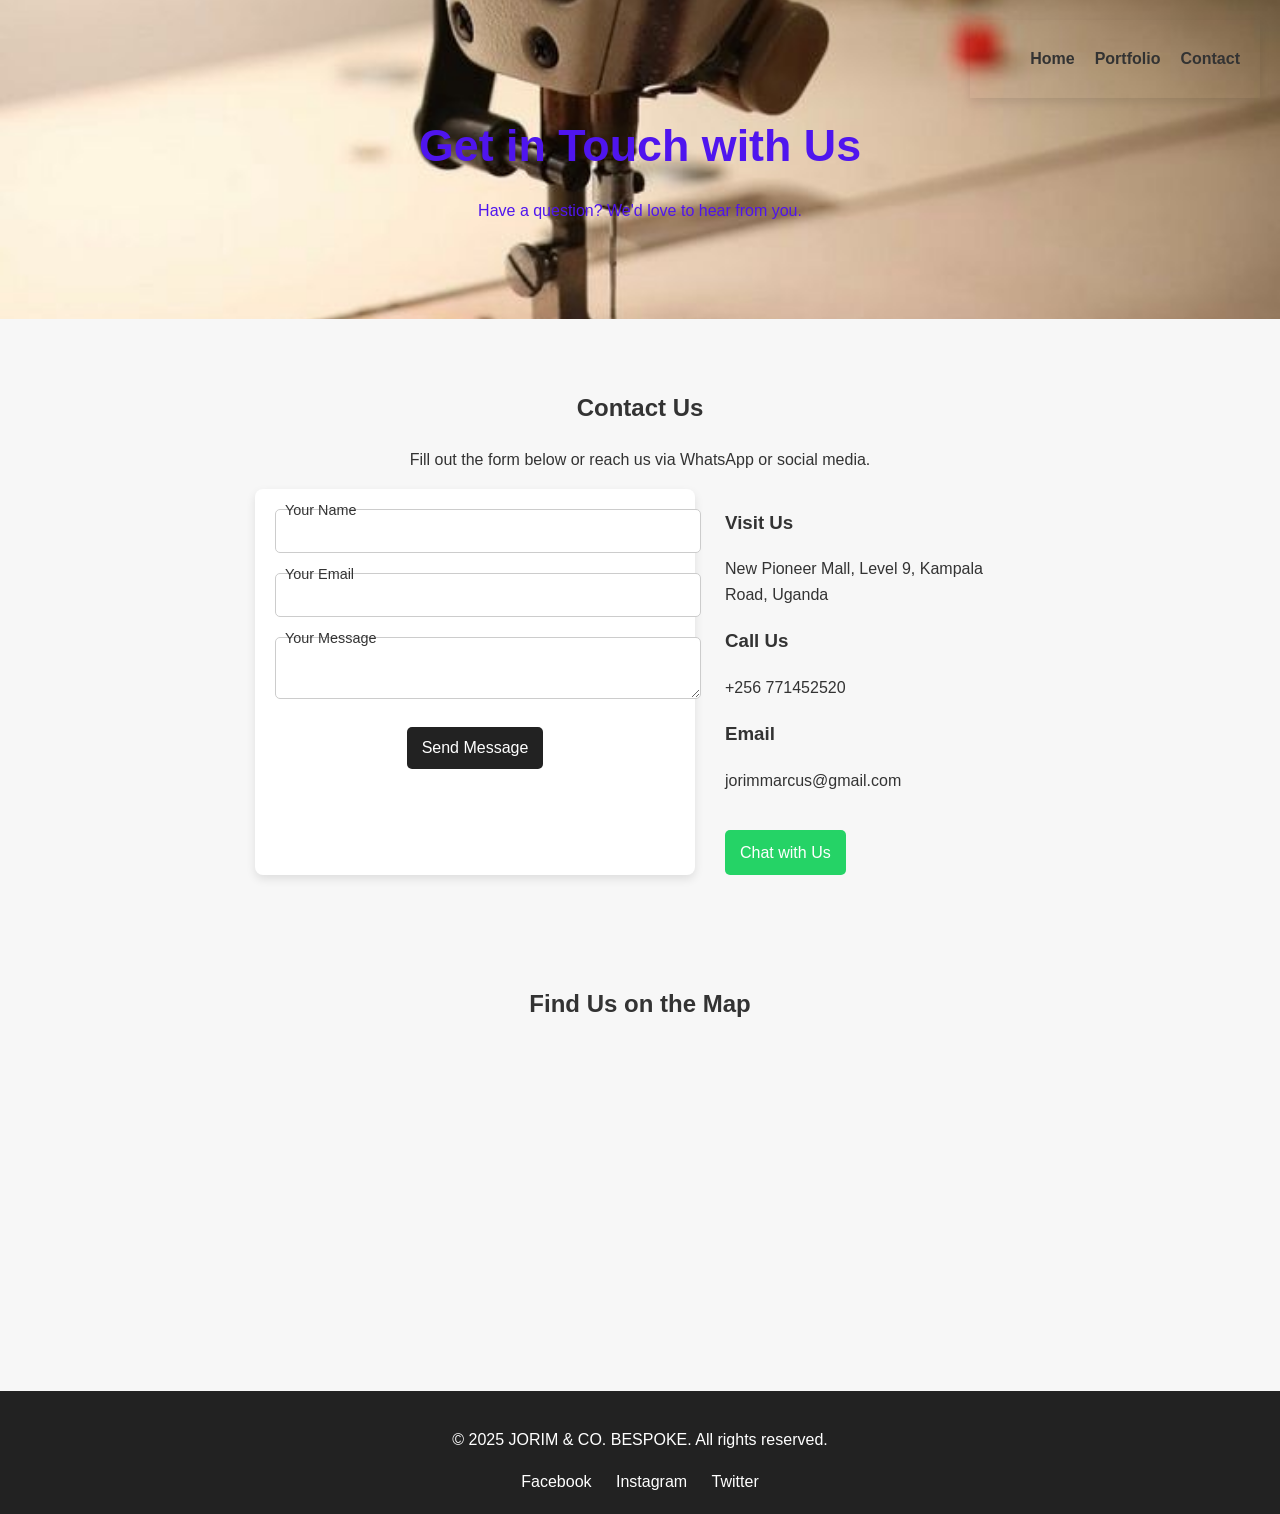
==== contact.html @ 069df71d "Initial website upload" ====
<!DOCTYPE html>
<html lang="en">
<head>
    <meta charset="UTF-8">
    <meta name="viewport" content="width=device-width, initial-scale=1.0">
    <meta name="description" content="Contact JORIM & CO. for custom tailoring and fashion design inquiries.">
    <title>Contact - JORIM & CO. BESPOKE</title>
    <link rel="stylesheet" href="styles2.css">
    <script src="scripts1.js" defer></script>
    <link rel="shortcut icon" href="images/logo.png" type="image/x-icon">
</head>
<body>
    <!-- Hero Section -->
    <header class="contact-hero">
        <h1>Get in Touch with Us</h1>
        <p>Have a question? We'd love to hear from you.</p>
    </header>
    
    <!-- Navigation -->
    <nav>
        <ul>
            <li><a href="index.html" class="active">Home</a></li>
            <li><a href="portfolio.html">Portfolio</a></li>
            <li><a href="contact.html">Contact</a></li>
        </ul>
    </nav>

    <!-- Contact Section -->
    <section class="contact-section">
        <h2>Contact Us</h2>
        <p>Fill out the form below or reach us via WhatsApp or social media.</p>
        
        <div class="contact-container">
            <!-- Contact Form -->
            <form action="submit_form.php" method="POST" class="contact-form">
                <div class="input-group">
                    <input type="text" id="name" name="name" required>
                    <label for="name">Your Name</label>
                </div>
                
                <div class="input-group">
                    <input type="email" id="email" name="email" required>
                    <label for="email">Your Email</label>
                </div>
                
                <div class="input-group">
                    <textarea id="message" name="message" required></textarea>
                    <label for="message">Your Message</label>
                </div>

                <button type="submit" class="btn-primary">Send Message</button>
            </form>

            <!-- Contact Details -->
            <div class="contact-details">
                <h3>Visit Us</h3>
                <p>New Pioneer Mall, Level 9, Kampala Road, Uganda</p>

                <h3>Call Us</h3>
                <p>+256 771452520</p>

                <h3>Email</h3>
                <p>jorimmarcus@gmail.com</p>

                <!-- WhatsApp Quick Contact -->
                <a href="https://wa.me/256771452520" target="_blank" class="whatsapp-button">
                    <div class="whatsapp-icon"></div>
                    Chat with Us
                </a>
            </div>
        </div>
    </section>

    <!-- Google Maps Section -->
    <section class="map-section">
        <h2>Find Us on the Map</h2>
        <div class="map-container">
            <iframe src="https://www.google.com/maps/dir//0.3142967,32.5794416/@0.321233,32.5659239,15.76z?entry=ttu" width="100%" height="300" style="border:0;" allowfullscreen loading="lazy"></iframe>
        </div>
    </section>

    <!-- Footer -->
    <footer>
        <p>&copy; 2025 JORIM & CO. BESPOKE. All rights reserved.</p>
        <div class="social-icons">
            <a href="https://facebook.com" target="_blank">Facebook</a>
            <a href="https://instagram.com" target="_blank">Instagram</a>
            <a href="https://twitter.com" target="_blank">Twitter</a>
        </div>
    </footer>
</body>
</html>
---- styles2.css ----
/* General Styles */
body {
    font-family: 'Poppins', sans-serif;
    line-height: 1.6;
    margin: 0;
    padding: 0;
    background: #f7f7f7;
    color: #333;
}

/* Navigation Bar */
nav {
    position: absolute;
    top: 20px;
    right: 20px;
    padding: 10px 20px;
    box-shadow: 0px 4px 10px rgba(0, 0, 0, 0.1);
}

nav ul {
    list-style: none;
    display: flex;
    gap: 20px;
}

nav ul li a {
    text-decoration: none;
    color: #333;
    font-weight: 600;
    transition: color 0.3s ease;
}

nav ul li a:hover {
    color: #ff6f61;
}


/* Hero Section */
.contact-hero {
    background: url('images/bg.jpg') no-repeat center center/cover;
    color: rgb(79, 21, 238);
    text-align: center;
    padding: 80px 20px;
}

.contact-hero h1 {
    font-size: 2.8rem;
    margin-bottom: 10px;
}

/* Contact Section */
.contact-section {
    padding: 50px 20px;
    text-align: center;
}

.contact-container {
    display: flex;
    justify-content: center;
    gap: 30px;
    flex-wrap: wrap;
    max-width: 900px;
    margin: auto;
}

/* Contact Form */
.contact-form {
    flex: 1;
    max-width: 400px;
    background: white;
    padding: 20px;
    border-radius: 8px;
    box-shadow: 0px 4px 10px rgba(0, 0, 0, 0.1);
}

.input-group {
    position: relative;
    margin-bottom: 20px;
}

.input-group input, .input-group textarea {
    width: 100%;
    padding: 12px;
    border: 1px solid #ccc;
    border-radius: 5px;
    font-size: 1rem;
}

.input-group label {
    position: absolute;
    top: 14px;
    left: 12px;
    font-size: 1rem;
    transition: 0.3s ease-in-out;
    color: #aaa;
}

.input-group input:focus + label,
.input-group textarea:focus + label,
.input-group input:not(:placeholder-shown) + label,
.input-group textarea:not(:placeholder-shown) + label {
    top: -10px;
    left: 10px;
    font-size: 0.9rem;
    color: #333;
}

button {
    background: #222;
    color: white;
    padding: 12px 15px;
    border: none;
    border-radius: 5px;
    font-size: 1rem;
    cursor: pointer;
    transition: 0.3s;
}

button:hover {
    background: #444;
}

/* Contact Details */
.contact-details {
    flex: 1;
    max-width: 300px;
    text-align: left;
}

.whatsapp-button {
    display: inline-flex;
    align-items: center;
    background: #25d366;
    color: white;
    padding: 10px 15px;
    border-radius: 5px;
    text-decoration: none;
    margin-top: 20px;
    transition: 0.3s;
}

.whatsapp-button img {
    width: 24px;
    margin-right: 10px;
}

.whatsapp-button:hover {
    background: #128c7e;
}

/* Google Map */
.map-section {
    text-align: center;
    padding: 40px 20px;
}

.map-container {
    max-width: 800px;
    margin: auto;
}

/* Footer */
footer {
    text-align: center;
    padding: 20px;
    background: #222;
    color: white;
}

.social-icons a {
    color: white;
    margin: 0 10px;
    text-decoration: none;
}

.social-icons a:hover {
    text-decoration: underline;
}

/* WhatsApp Button Animation */
.pulse-animation {
    animation: pulse 1.5s infinite;
}

@keyframes pulse {
    0% { transform: scale(1); }
    50% { transform: scale(1.1); }
    100% { transform: scale(1); }
}

@media (max-width: 900px) {
    nav {
        position: static;
        margin: 15px auto 0;
        width: fit-content;
        padding: 10px 14px;
    }

    nav ul {
        flex-wrap: wrap;
        justify-content: center;
        gap: 14px;
        margin: 0;
        padding: 0;
    }

    .contact-hero h1 {
        font-size: 2.2rem;
    }

    .contact-section h2,
    .map-section h2 {
        font-size: 1.8rem;
    }

    .contact-details {
        text-align: center;
        max-width: 400px;
    }
}

@media (max-width: 480px) {
    .contact-hero {
        padding: 56px 16px 36px;
    }

    .contact-hero h1 {
        font-size: 1.8rem;
        line-height: 1.3;
    }

    .contact-hero p,
    .contact-section p,
    .contact-details p {
        font-size: 0.98rem;
    }

    .contact-form {
        max-width: 100%;
    }

    .input-group input,
    .input-group textarea {
        font-size: 0.95rem;
    }

    .whatsapp-button {
        width: 100%;
        justify-content: center;
    }
}
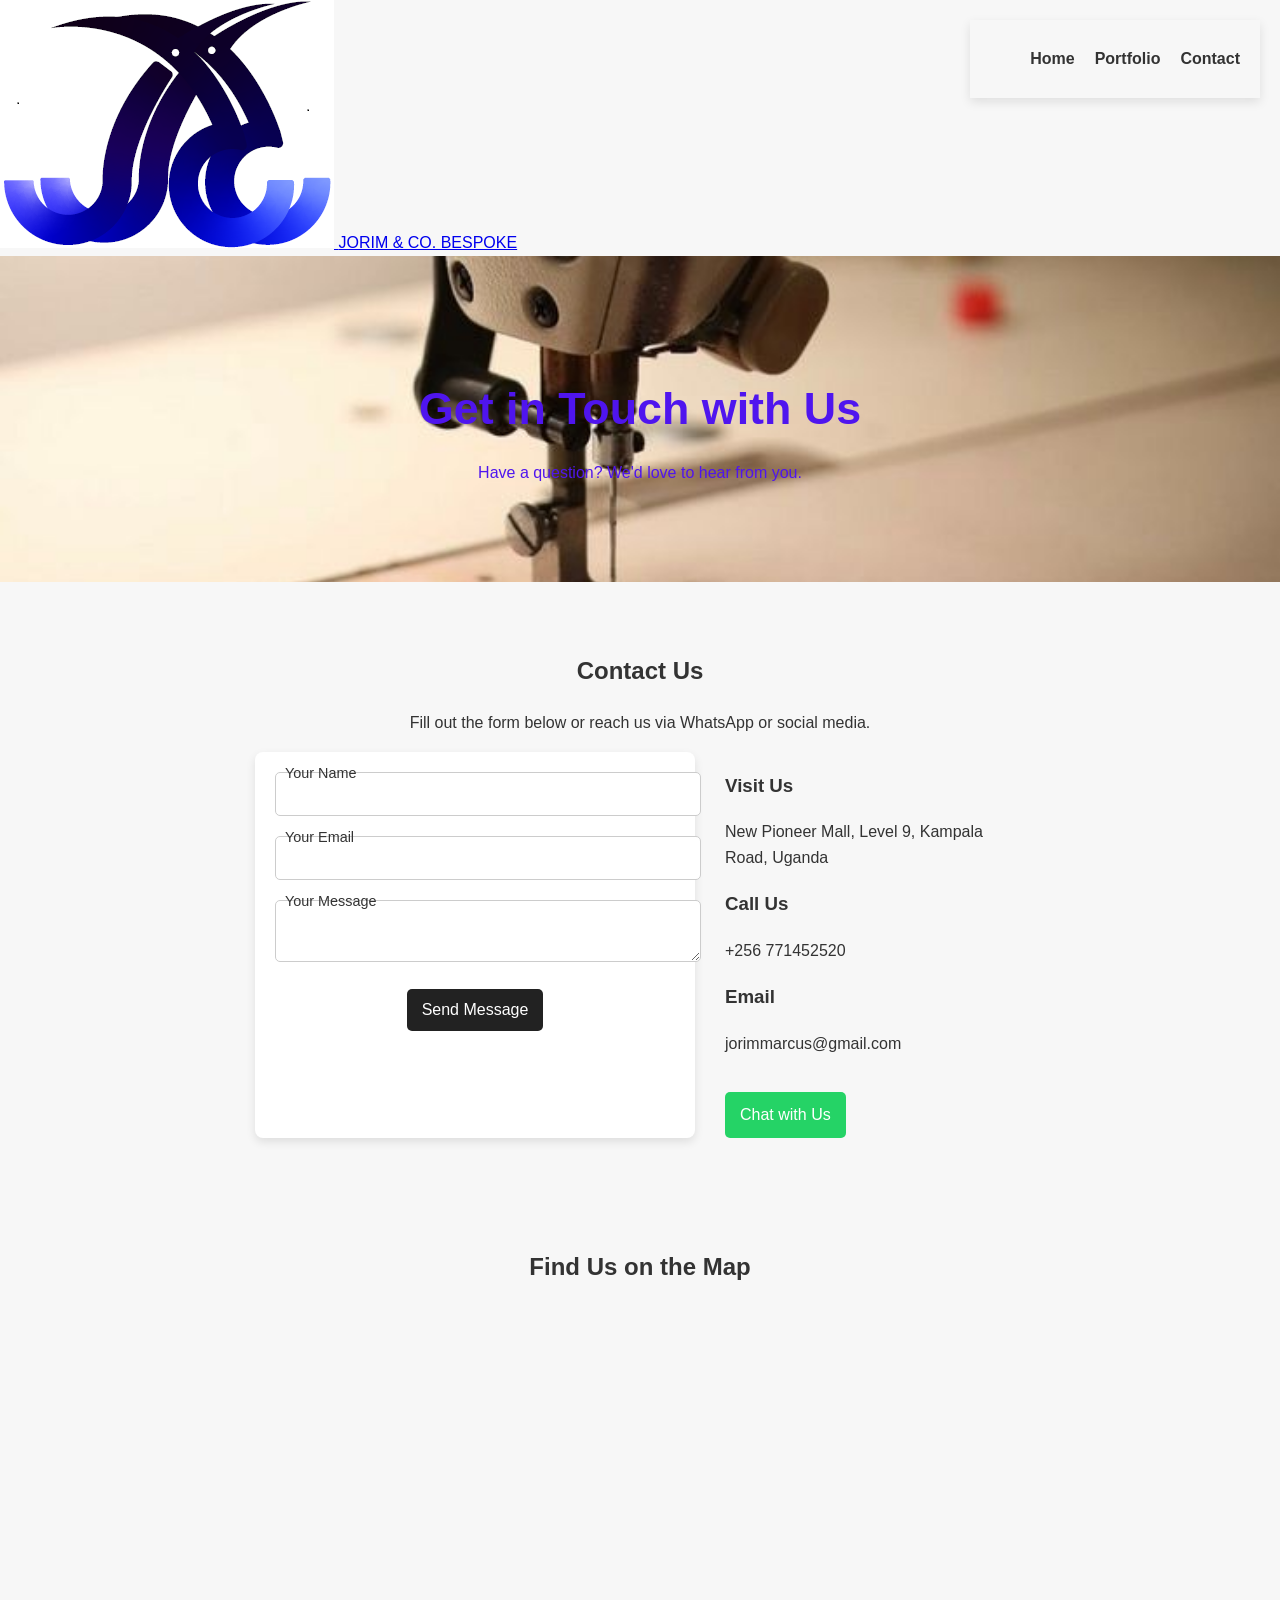
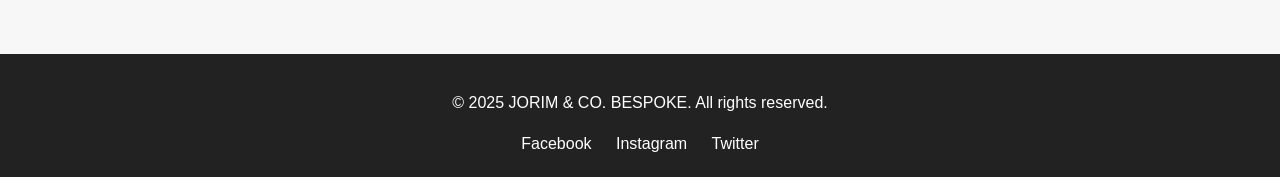
==== commit 34724c49: "Add professional branded contact header" ====
--- a/contact.html
+++ b/contact.html
@@ -1,92 +1,97 @@
-<!DOCTYPE html>
-<html lang="en">
-<head>
-    <meta charset="UTF-8">
-    <meta name="viewport" content="width=device-width, initial-scale=1.0">
-    <meta name="description" content="Contact JORIM & CO. for custom tailoring and fashion design inquiries.">
-    <title>Contact - JORIM & CO. BESPOKE</title>
-    <link rel="stylesheet" href="styles2.css">
-    <script src="scripts1.js" defer></script>
-    <link rel="shortcut icon" href="images/logo.png" type="image/x-icon">
-</head>
-<body>
-    <!-- Hero Section -->
-    <header class="contact-hero">
-        <h1>Get in Touch with Us</h1>
-        <p>Have a question? We'd love to hear from you.</p>
-    </header>
-    
-    <!-- Navigation -->
-    <nav>
-        <ul>
-            <li><a href="index.html" class="active">Home</a></li>
-            <li><a href="portfolio.html">Portfolio</a></li>
-            <li><a href="contact.html">Contact</a></li>
-        </ul>
-    </nav>
-
-    <!-- Contact Section -->
-    <section class="contact-section">
-        <h2>Contact Us</h2>
-        <p>Fill out the form below or reach us via WhatsApp or social media.</p>
-        
-        <div class="contact-container">
-            <!-- Contact Form -->
-            <form action="submit_form.php" method="POST" class="contact-form">
-                <div class="input-group">
-                    <input type="text" id="name" name="name" required>
-                    <label for="name">Your Name</label>
-                </div>
-                
-                <div class="input-group">
-                    <input type="email" id="email" name="email" required>
-                    <label for="email">Your Email</label>
-                </div>
-                
-                <div class="input-group">
-                    <textarea id="message" name="message" required></textarea>
-                    <label for="message">Your Message</label>
-                </div>
-
-                <button type="submit" class="btn-primary">Send Message</button>
-            </form>
-
-            <!-- Contact Details -->
-            <div class="contact-details">
-                <h3>Visit Us</h3>
-                <p>New Pioneer Mall, Level 9, Kampala Road, Uganda</p>
-
-                <h3>Call Us</h3>
-                <p>+256 771452520</p>
-
-                <h3>Email</h3>
-                <p>jorimmarcus@gmail.com</p>
-
-                <!-- WhatsApp Quick Contact -->
-                <a href="https://wa.me/256771452520" target="_blank" class="whatsapp-button">
-                    <div class="whatsapp-icon"></div>
-                    Chat with Us
-                </a>
-            </div>
-        </div>
-    </section>
-
-    <!-- Google Maps Section -->
-    <section class="map-section">
-        <h2>Find Us on the Map</h2>
-        <div class="map-container">
-            <iframe src="https://www.google.com/maps/dir//0.3142967,32.5794416/@0.321233,32.5659239,15.76z?entry=ttu" width="100%" height="300" style="border:0;" allowfullscreen loading="lazy"></iframe>
-        </div>
-    </section>
-
-    <!-- Footer -->
-    <footer>
-        <p>&copy; 2025 JORIM & CO. BESPOKE. All rights reserved.</p>
-        <div class="social-icons">
-            <a href="https://facebook.com" target="_blank">Facebook</a>
-            <a href="https://instagram.com" target="_blank">Instagram</a>
-            <a href="https://twitter.com" target="_blank">Twitter</a>
-        </div>
-    </footer>
-</body>
-</html>
+<!DOCTYPE html>
+<html lang="en">
+<head>
+    <meta charset="UTF-8">
+    <meta name="viewport" content="width=device-width, initial-scale=1.0">
+    <meta name="description" content="Contact JORIM & CO. for custom tailoring and fashion design inquiries.">
+    <title>Contact - JORIM & CO. BESPOKE</title>
+    <link rel="stylesheet" href="styles2.css">
+    <script src="scripts1.js" defer></script>
+    <link rel="shortcut icon" href="images/logo.png" type="image/x-icon">
+</head>
+<body>
+    <header class="site-header">
+        <a href="index.html" class="brand-link" aria-label="JORIM & CO. BESPOKE home">
+            <img src="images/logo.png" alt="Jorim & CO. Logo">
+            <span class="brand-name">JORIM & CO. BESPOKE</span>
+        </a>
+        <nav class="site-nav">
+            <ul>
+                <li><a href="index.html">Home</a></li>
+                <li><a href="portfolio.html">Portfolio</a></li>
+                <li><a href="contact.html" class="active">Contact</a></li>
+            </ul>
+        </nav>
+    </header>
+
+    <!-- Hero Section -->
+    <section class="contact-hero">
+        <h1>Get in Touch with Us</h1>
+        <p>Have a question? We'd love to hear from you.</p>
+    </section>
+
+    <!-- Contact Section -->
+    <section class="contact-section">
+        <h2>Contact Us</h2>
+        <p>Fill out the form below or reach us via WhatsApp or social media.</p>
+        
+        <div class="contact-container">
+            <!-- Contact Form -->
+            <form action="submit_form.php" method="POST" class="contact-form">
+                <div class="input-group">
+                    <input type="text" id="name" name="name" required>
+                    <label for="name">Your Name</label>
+                </div>
+                
+                <div class="input-group">
+                    <input type="email" id="email" name="email" required>
+                    <label for="email">Your Email</label>
+                </div>
+                
+                <div class="input-group">
+                    <textarea id="message" name="message" required></textarea>
+                    <label for="message">Your Message</label>
+                </div>
+
+                <button type="submit" class="btn-primary">Send Message</button>
+            </form>
+
+            <!-- Contact Details -->
+            <div class="contact-details">
+                <h3>Visit Us</h3>
+                <p>New Pioneer Mall, Level 9, Kampala Road, Uganda</p>
+
+                <h3>Call Us</h3>
+                <p>+256 771452520</p>
+
+                <h3>Email</h3>
+                <p>jorimmarcus@gmail.com</p>
+
+                <!-- WhatsApp Quick Contact -->
+                <a href="https://wa.me/256771452520" target="_blank" class="whatsapp-button">
+                    <div class="whatsapp-icon"></div>
+                    Chat with Us
+                </a>
+            </div>
+        </div>
+    </section>
+
+    <!-- Google Maps Section -->
+    <section class="map-section">
+        <h2>Find Us on the Map</h2>
+        <div class="map-container">
+            <iframe src="https://www.google.com/maps/dir//0.3142967,32.5794416/@0.321233,32.5659239,15.76z?entry=ttu" width="100%" height="300" style="border:0;" allowfullscreen loading="lazy"></iframe>
+        </div>
+    </section>
+
+    <!-- Footer -->
+    <footer>
+        <p>&copy; 2025 JORIM & CO. BESPOKE. All rights reserved.</p>
+        <div class="social-icons">
+            <a href="https://facebook.com" target="_blank">Facebook</a>
+            <a href="https://instagram.com" target="_blank">Instagram</a>
+            <a href="https://twitter.com" target="_blank">Twitter</a>
+        </div>
+    </footer>
+</body>
+</html>
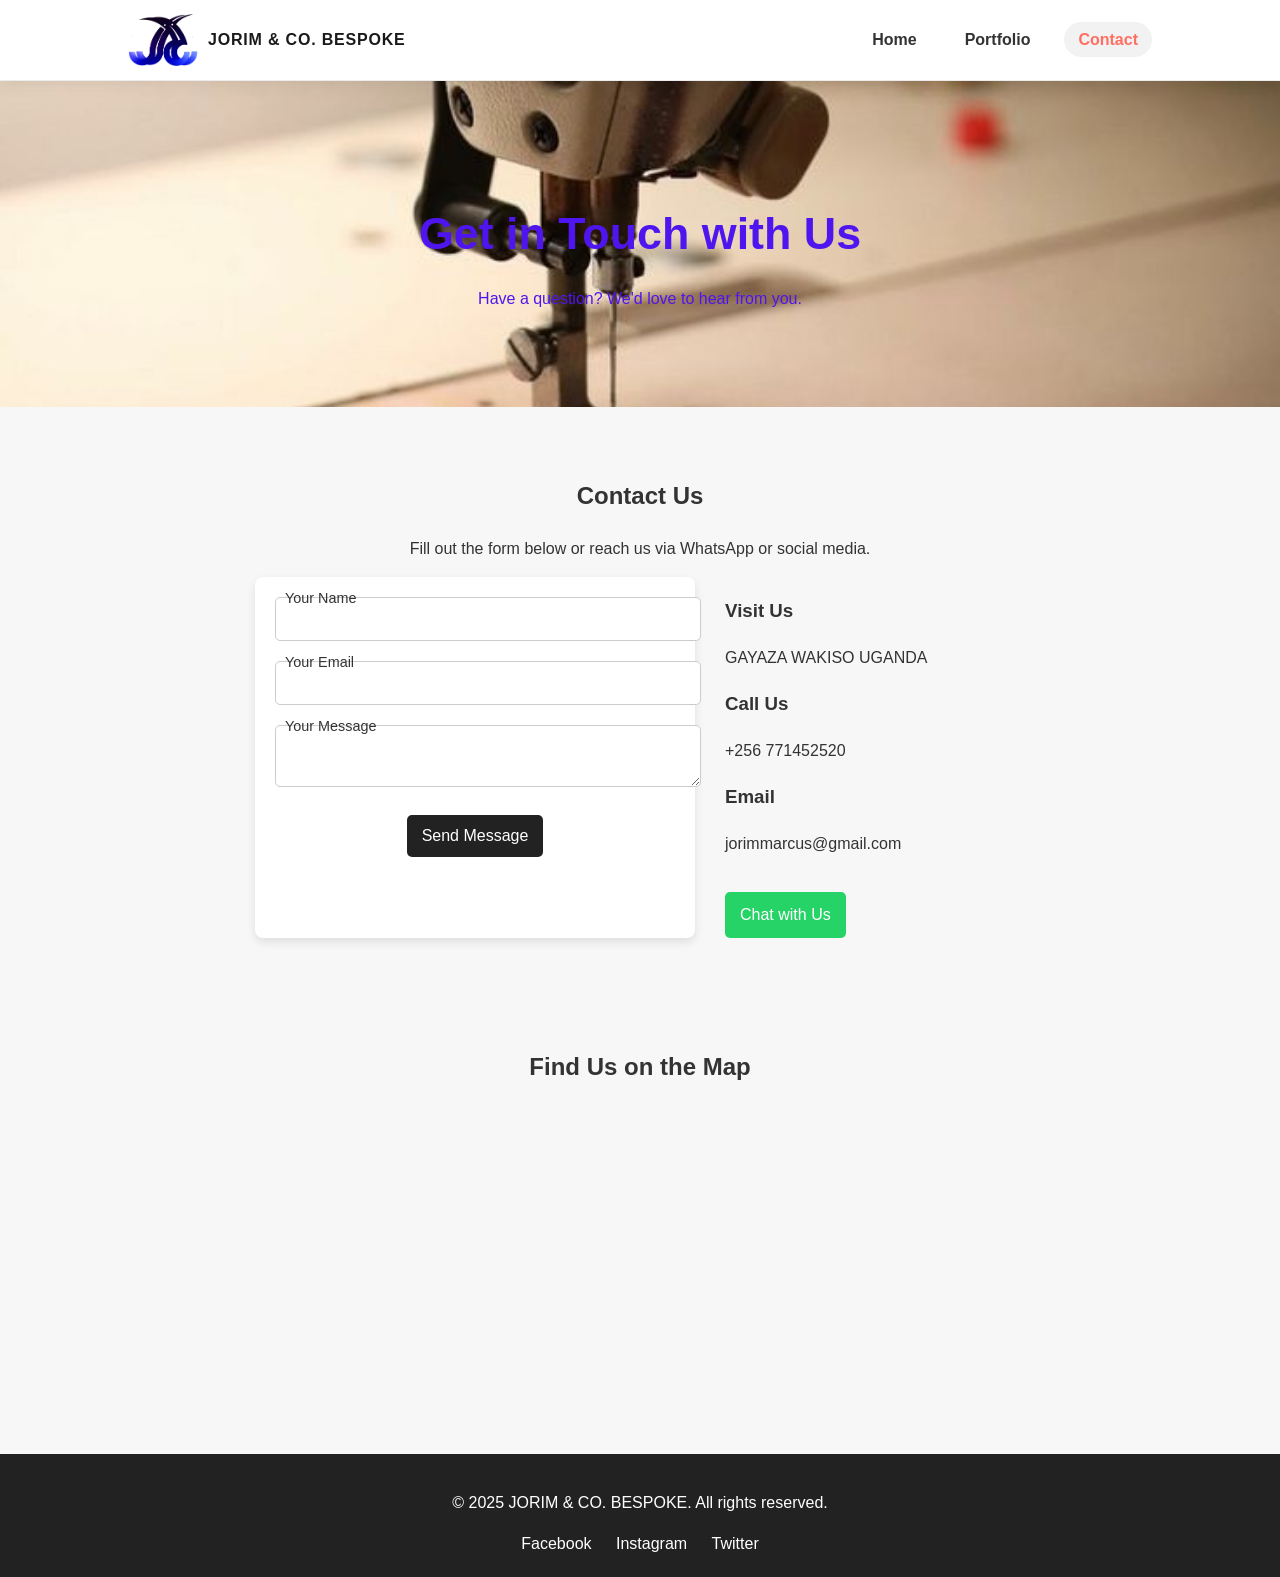
==== commit efa48474: "Update contact address to Gayaza Wakiso Uganda" ====
--- a/contact.html
+++ b/contact.html
@@ -59,7 +59,7 @@
             <!-- Contact Details -->
             <div class="contact-details">
                 <h3>Visit Us</h3>
-                <p>New Pioneer Mall, Level 9, Kampala Road, Uganda</p>
+                <p>GAYAZA WAKISO UGANDA</p>
 
                 <h3>Call Us</h3>
                 <p>+256 771452520</p>
--- a/styles2.css
+++ b/styles2.css
@@ -1,251 +1,292 @@
-/* General Styles */
-body {
-    font-family: 'Poppins', sans-serif;
-    line-height: 1.6;
-    margin: 0;
-    padding: 0;
-    background: #f7f7f7;
-    color: #333;
-}
-
-/* Navigation Bar */
-nav {
-    position: absolute;
-    top: 20px;
-    right: 20px;
-    padding: 10px 20px;
-    box-shadow: 0px 4px 10px rgba(0, 0, 0, 0.1);
-}
-
-nav ul {
-    list-style: none;
-    display: flex;
-    gap: 20px;
-}
-
-nav ul li a {
-    text-decoration: none;
-    color: #333;
-    font-weight: 600;
-    transition: color 0.3s ease;
-}
-
-nav ul li a:hover {
-    color: #ff6f61;
-}
-
-
-/* Hero Section */
-.contact-hero {
-    background: url('images/bg.jpg') no-repeat center center/cover;
-    color: rgb(79, 21, 238);
-    text-align: center;
-    padding: 80px 20px;
-}
-
-.contact-hero h1 {
-    font-size: 2.8rem;
-    margin-bottom: 10px;
-}
-
-/* Contact Section */
-.contact-section {
-    padding: 50px 20px;
-    text-align: center;
-}
-
-.contact-container {
-    display: flex;
-    justify-content: center;
-    gap: 30px;
-    flex-wrap: wrap;
-    max-width: 900px;
-    margin: auto;
-}
-
-/* Contact Form */
-.contact-form {
-    flex: 1;
-    max-width: 400px;
-    background: white;
-    padding: 20px;
-    border-radius: 8px;
-    box-shadow: 0px 4px 10px rgba(0, 0, 0, 0.1);
-}
-
-.input-group {
-    position: relative;
-    margin-bottom: 20px;
-}
-
-.input-group input, .input-group textarea {
-    width: 100%;
-    padding: 12px;
-    border: 1px solid #ccc;
-    border-radius: 5px;
-    font-size: 1rem;
-}
-
-.input-group label {
-    position: absolute;
-    top: 14px;
-    left: 12px;
-    font-size: 1rem;
-    transition: 0.3s ease-in-out;
-    color: #aaa;
-}
-
-.input-group input:focus + label,
-.input-group textarea:focus + label,
-.input-group input:not(:placeholder-shown) + label,
-.input-group textarea:not(:placeholder-shown) + label {
-    top: -10px;
-    left: 10px;
-    font-size: 0.9rem;
-    color: #333;
-}
-
-button {
-    background: #222;
-    color: white;
-    padding: 12px 15px;
-    border: none;
-    border-radius: 5px;
-    font-size: 1rem;
-    cursor: pointer;
-    transition: 0.3s;
-}
-
-button:hover {
-    background: #444;
-}
-
-/* Contact Details */
-.contact-details {
-    flex: 1;
-    max-width: 300px;
-    text-align: left;
-}
-
-.whatsapp-button {
-    display: inline-flex;
-    align-items: center;
-    background: #25d366;
-    color: white;
-    padding: 10px 15px;
-    border-radius: 5px;
-    text-decoration: none;
-    margin-top: 20px;
-    transition: 0.3s;
-}
-
-.whatsapp-button img {
-    width: 24px;
-    margin-right: 10px;
-}
-
-.whatsapp-button:hover {
-    background: #128c7e;
-}
-
-/* Google Map */
-.map-section {
-    text-align: center;
-    padding: 40px 20px;
-}
-
-.map-container {
-    max-width: 800px;
-    margin: auto;
-}
-
-/* Footer */
-footer {
-    text-align: center;
-    padding: 20px;
-    background: #222;
-    color: white;
-}
-
-.social-icons a {
-    color: white;
-    margin: 0 10px;
-    text-decoration: none;
-}
-
-.social-icons a:hover {
-    text-decoration: underline;
-}
-
-/* WhatsApp Button Animation */
-.pulse-animation {
-    animation: pulse 1.5s infinite;
-}
-
-@keyframes pulse {
-    0% { transform: scale(1); }
-    50% { transform: scale(1.1); }
-    100% { transform: scale(1); }
-}
-
-@media (max-width: 900px) {
-    nav {
-        position: static;
-        margin: 15px auto 0;
-        width: fit-content;
-        padding: 10px 14px;
-    }
-
-    nav ul {
-        flex-wrap: wrap;
-        justify-content: center;
-        gap: 14px;
-        margin: 0;
-        padding: 0;
-    }
-
-    .contact-hero h1 {
-        font-size: 2.2rem;
-    }
-
-    .contact-section h2,
-    .map-section h2 {
-        font-size: 1.8rem;
-    }
-
-    .contact-details {
-        text-align: center;
-        max-width: 400px;
-    }
-}
-
-@media (max-width: 480px) {
-    .contact-hero {
-        padding: 56px 16px 36px;
-    }
-
-    .contact-hero h1 {
-        font-size: 1.8rem;
-        line-height: 1.3;
-    }
-
-    .contact-hero p,
-    .contact-section p,
-    .contact-details p {
-        font-size: 0.98rem;
-    }
-
-    .contact-form {
-        max-width: 100%;
-    }
-
-    .input-group input,
-    .input-group textarea {
-        font-size: 0.95rem;
-    }
-
-    .whatsapp-button {
-        width: 100%;
-        justify-content: center;
-    }
-}
+/* General Styles */
+body {
+    font-family: 'Poppins', sans-serif;
+    line-height: 1.6;
+    margin: 0;
+    padding: 0;
+    background: #f7f7f7;
+    color: #333;
+}
+
+/* Header and Navigation */
+.site-header {
+    background-color: #fff;
+    box-shadow: 0 4px 16px rgba(0, 0, 0, 0.08);
+    border-bottom: 1px solid #ececec;
+    padding: 14px 10%;
+    display: flex;
+    justify-content: space-between;
+    align-items: center;
+    position: sticky;
+    top: 0;
+    z-index: 50;
+}
+
+.brand-link {
+    display: inline-flex;
+    align-items: center;
+    gap: 10px;
+    text-decoration: none;
+}
+
+.brand-link img {
+    height: 52px;
+    width: auto;
+}
+
+.brand-name {
+    color: #1a1a1a;
+    font-size: 1rem;
+    font-weight: 700;
+    letter-spacing: 0.05em;
+}
+
+.site-nav ul {
+    list-style: none;
+    display: flex;
+    gap: 20px;
+    margin: 0;
+    padding: 0;
+}
+
+.site-nav ul li a {
+    text-decoration: none;
+    color: #333;
+    font-weight: 600;
+    padding: 9px 14px;
+    border-radius: 999px;
+    transition: color 0.3s ease;
+}
+
+.site-nav ul li a:hover,
+.site-nav ul li a.active {
+    background: #f2f2f2;
+    color: #ff6f61;
+}
+
+
+/* Hero Section */
+.contact-hero {
+    background: url('images/bg.jpg') no-repeat center center/cover;
+    color: rgb(79, 21, 238);
+    text-align: center;
+    padding: 80px 20px;
+}
+
+.contact-hero h1 {
+    font-size: 2.8rem;
+    margin-bottom: 10px;
+}
+
+/* Contact Section */
+.contact-section {
+    padding: 50px 20px;
+    text-align: center;
+}
+
+.contact-container {
+    display: flex;
+    justify-content: center;
+    gap: 30px;
+    flex-wrap: wrap;
+    max-width: 900px;
+    margin: auto;
+}
+
+/* Contact Form */
+.contact-form {
+    flex: 1;
+    max-width: 400px;
+    background: white;
+    padding: 20px;
+    border-radius: 8px;
+    box-shadow: 0px 4px 10px rgba(0, 0, 0, 0.1);
+}
+
+.input-group {
+    position: relative;
+    margin-bottom: 20px;
+}
+
+.input-group input, .input-group textarea {
+    width: 100%;
+    padding: 12px;
+    border: 1px solid #ccc;
+    border-radius: 5px;
+    font-size: 1rem;
+}
+
+.input-group label {
+    position: absolute;
+    top: 14px;
+    left: 12px;
+    font-size: 1rem;
+    transition: 0.3s ease-in-out;
+    color: #aaa;
+}
+
+.input-group input:focus + label,
+.input-group textarea:focus + label,
+.input-group input:not(:placeholder-shown) + label,
+.input-group textarea:not(:placeholder-shown) + label {
+    top: -10px;
+    left: 10px;
+    font-size: 0.9rem;
+    color: #333;
+}
+
+button {
+    background: #222;
+    color: white;
+    padding: 12px 15px;
+    border: none;
+    border-radius: 5px;
+    font-size: 1rem;
+    cursor: pointer;
+    transition: 0.3s;
+}
+
+button:hover {
+    background: #444;
+}
+
+/* Contact Details */
+.contact-details {
+    flex: 1;
+    max-width: 300px;
+    text-align: left;
+}
+
+.whatsapp-button {
+    display: inline-flex;
+    align-items: center;
+    background: #25d366;
+    color: white;
+    padding: 10px 15px;
+    border-radius: 5px;
+    text-decoration: none;
+    margin-top: 20px;
+    transition: 0.3s;
+}
+
+.whatsapp-button img {
+    width: 24px;
+    margin-right: 10px;
+}
+
+.whatsapp-button:hover {
+    background: #128c7e;
+}
+
+/* Google Map */
+.map-section {
+    text-align: center;
+    padding: 40px 20px;
+}
+
+.map-container {
+    max-width: 800px;
+    margin: auto;
+}
+
+/* Footer */
+footer {
+    text-align: center;
+    padding: 20px;
+    background: #222;
+    color: white;
+}
+
+.social-icons a {
+    color: white;
+    margin: 0 10px;
+    text-decoration: none;
+}
+
+.social-icons a:hover {
+    text-decoration: underline;
+}
+
+/* WhatsApp Button Animation */
+.pulse-animation {
+    animation: pulse 1.5s infinite;
+}
+
+@keyframes pulse {
+    0% { transform: scale(1); }
+    50% { transform: scale(1.1); }
+    100% { transform: scale(1); }
+}
+
+@media (max-width: 900px) {
+    .site-header {
+        flex-direction: column;
+        gap: 12px;
+        padding: 14px 6%;
+    }
+
+    .site-nav ul {
+        flex-wrap: wrap;
+        justify-content: center;
+        gap: 14px;
+    }
+
+    .contact-hero h1 {
+        font-size: 2.2rem;
+    }
+
+    .contact-section h2,
+    .map-section h2 {
+        font-size: 1.8rem;
+    }
+
+    .contact-details {
+        text-align: center;
+        max-width: 400px;
+    }
+}
+
+@media (max-width: 480px) {
+    .brand-name {
+        font-size: 0.82rem;
+        letter-spacing: 0.03em;
+    }
+
+    .site-nav ul {
+        gap: 8px;
+    }
+
+    .site-nav ul li a {
+        font-size: 0.88rem;
+        padding: 7px 11px;
+    }
+
+    .contact-hero {
+        padding: 56px 16px 36px;
+    }
+
+    .contact-hero h1 {
+        font-size: 1.8rem;
+        line-height: 1.3;
+    }
+
+    .contact-hero p,
+    .contact-section p,
+    .contact-details p {
+        font-size: 0.98rem;
+    }
+
+    .contact-form {
+        max-width: 100%;
+    }
+
+    .input-group input,
+    .input-group textarea {
+        font-size: 0.95rem;
+    }
+
+    .whatsapp-button {
+        width: 100%;
+        justify-content: center;
+    }
+}
